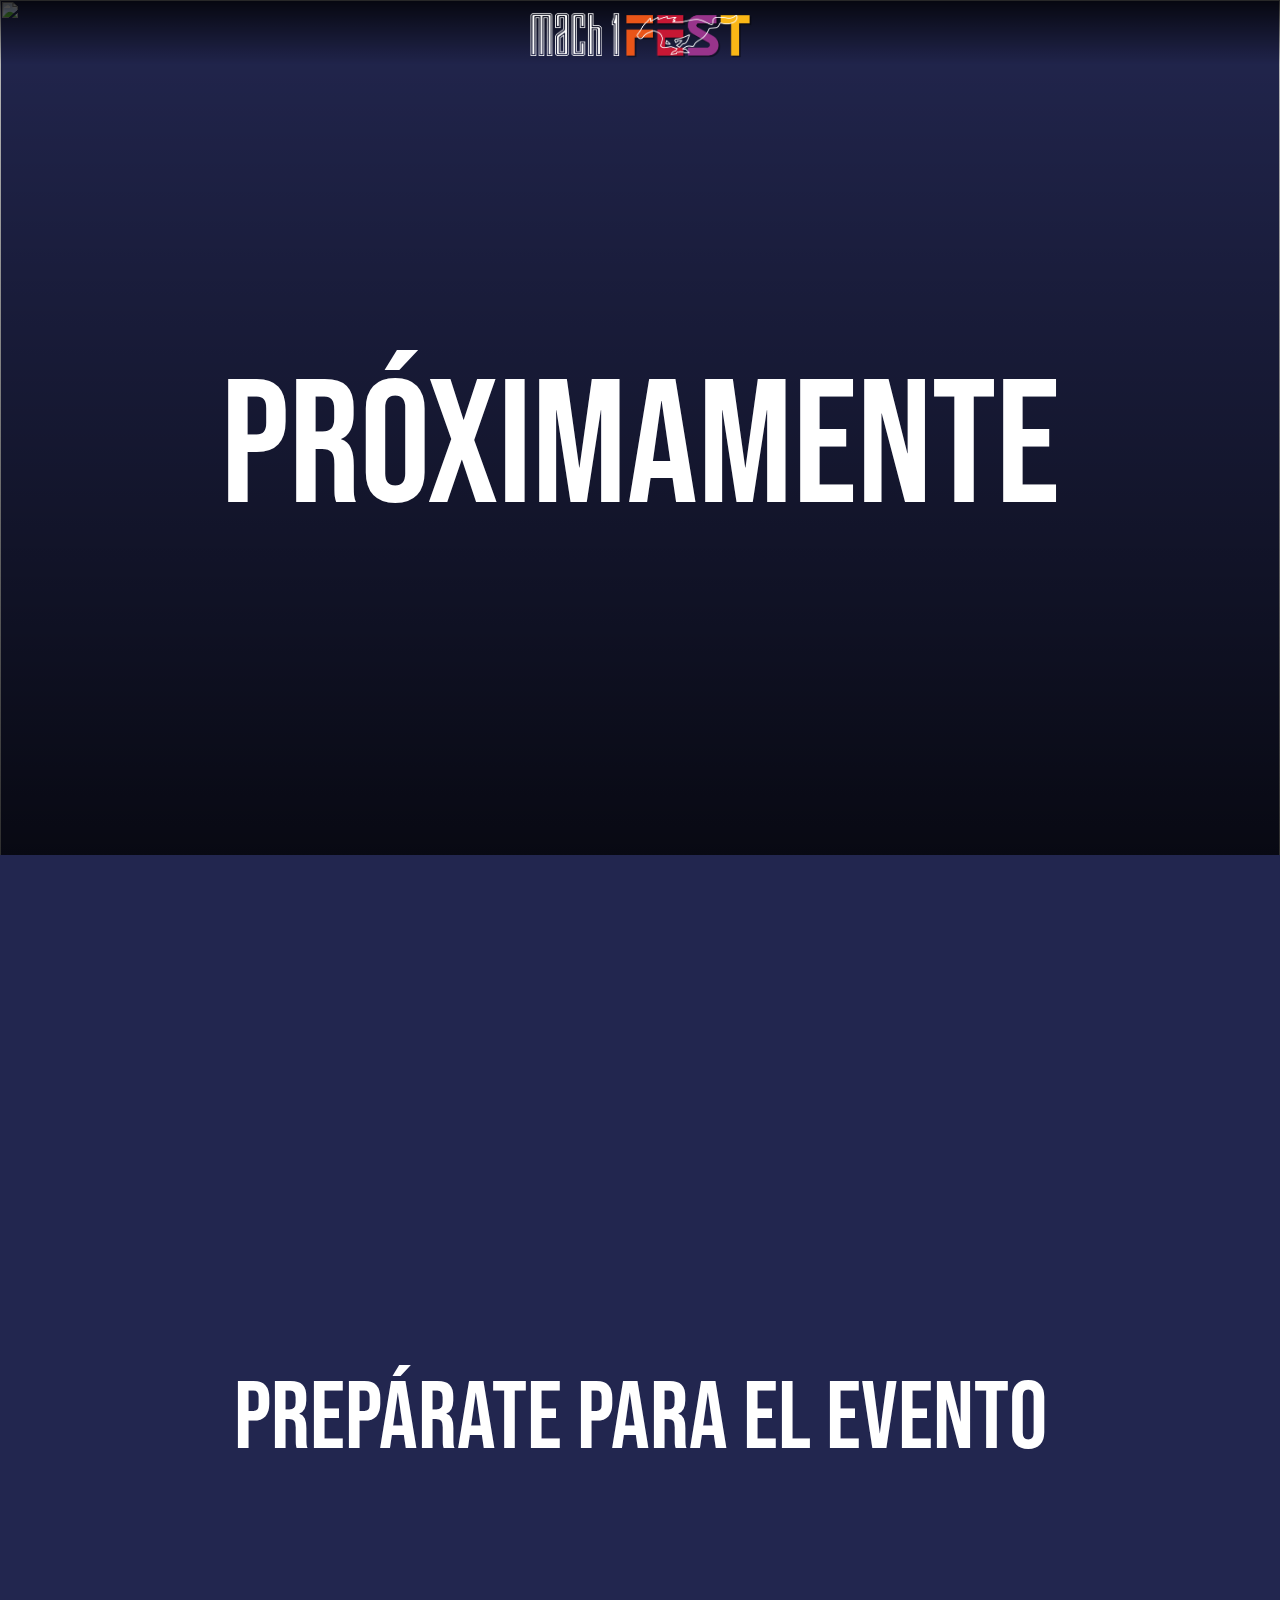
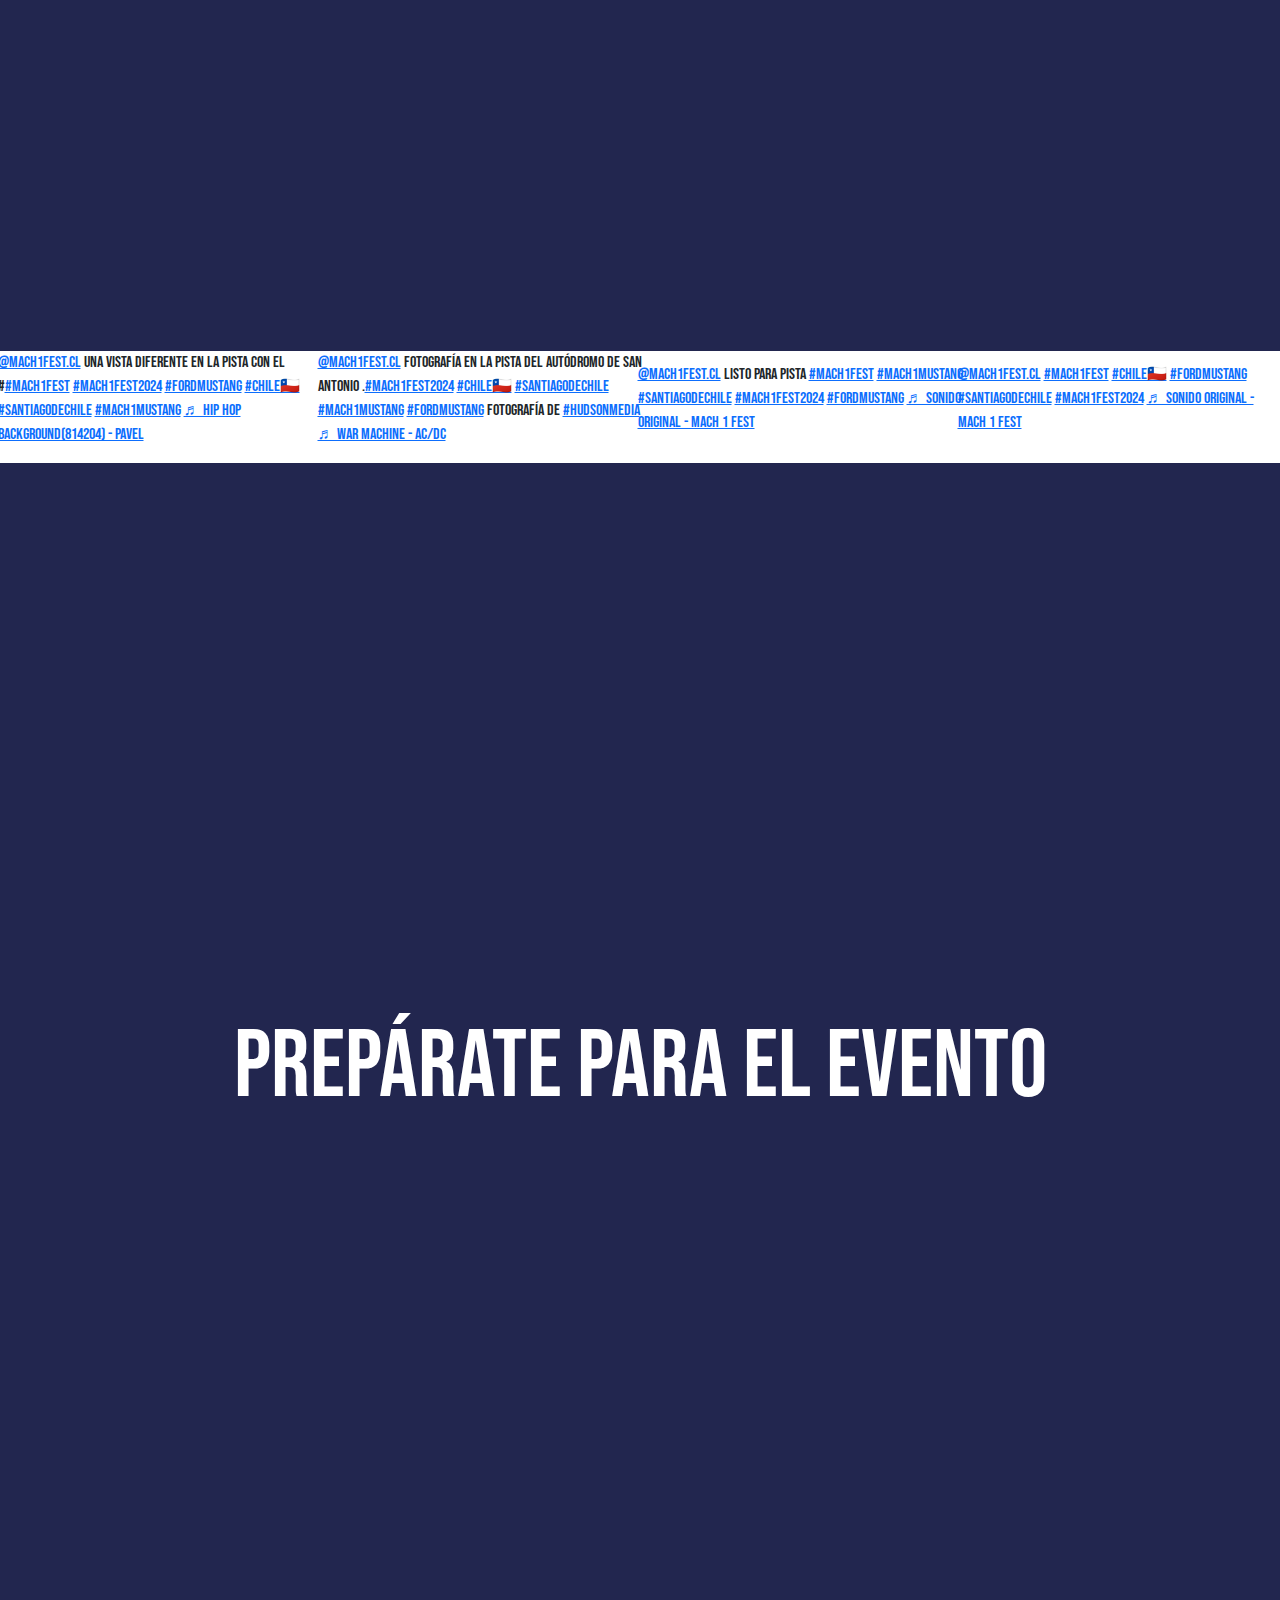
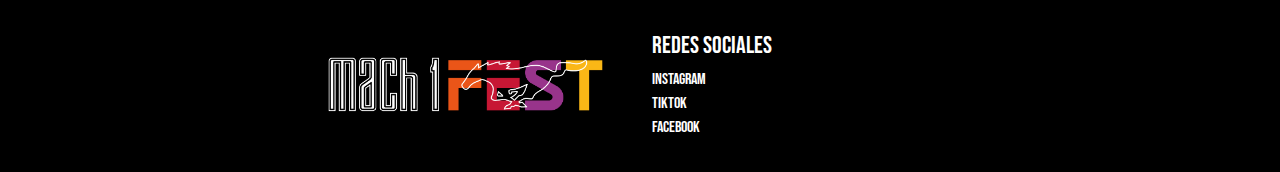
==== 2index.html @ 3122fef3 "add 2index white version" ====
<!DOCTYPE html>
<html lang="en">

<head>
  <!-- Required meta tags -->
  <meta charset="utf-8">
  <meta name="viewport" content="width=device-width, initial-scale=1">

  <!-- Bootstrap CSS -->
  <link href="https://cdn.jsdelivr.net/npm/bootstrap@5.0.2/dist/css/bootstrap.min.css" rel="stylesheet">
  <link href="https://unpkg.com/aos@2.3.1/dist/aos.css" rel="stylesheet">

  <link rel="stylesheet" href="style.css">

  <title>Hello, world!</title>
</head>

<body>

  <section class="section1   ">
    <nav class="navbar navbar-expand-lg navbar-dark ">
      <div class="container-fluid d-flex align-items-center">
        <a class="navbar-brand" href="#">
          <img src="LOGO BLANCO VERTICAL.png" alt="Logo" class="logo-nav" height="80">
        </a>
      </div>
    </nav>
    <div class="img-container ">

      <div class="image-title">
        <h2 class="d-none d-lg-block">Próximamente</h2>
      </div>
      <div class="image-title">
        <h2 class=" d-lg-none" style="font-size: 3rem;">Próximamente</h2>
      </div>

      <img src="/Imagenes-Auto/img-1.webp" alt="" class="img1">
    </div>
  </section>


  <section data-aos="fade-up" class="section2">
    <div id="carousel" class="carousel slide" data-ride="carousel">
      <div class="carousel-inner">
        <div class="carousel-item active">
          <img src="/Imagenes-Auto/img-2.webp" class="d-block w-100" alt="Imagen 1">
        </div>
        <div class="carousel-item">
          <img src="/Imagenes-Auto/img-3.webp" class="d-block w-100" alt="Imagen 2">
        </div>
        <div class="carousel-item">
          <img src="/Imagenes-Auto/img-4.webp" class="d-block w-100" alt="Imagen 3">
        </div>
        <div class="carousel-item">
          <img src="/Imagenes-Auto/img-5.webp" class="d-block w-100" alt="Imagen 4">
        </div>
        <div class="carousel-item">
          <img src="/Imagenes-Auto/img-6.webp" class="d-block w-100" alt="Imagen 5">
        </div>
        <div class="carousel-item">
          <img src="/Imagenes-Auto/img-7.webp" class="d-block w-100" alt="Imagen 6">
        </div>
      </div>

      <div class="preview-container">
        <img src="/Imagenes-Auto/img-2-min.webp" class="preview-image active" alt="Preview 1" onclick="showImage(0)">
        <img src="/Imagenes-Auto/img-3-min.webp" class="preview-image" alt="Preview 2" onclick="showImage(1)">
        <img src="/Imagenes-Auto/img-4-min.webp" class="preview-image" alt="Preview 3" onclick="showImage(2)">
        <img src="/Imagenes-Auto/img-5-min.webp" class="preview-image " alt="Preview 4" onclick="showImage(3)">
        <img src="/Imagenes-Auto/img-6-min.webp" class="preview-image" alt="Preview 5" onclick="showImage(4)">
        <img src="/Imagenes-Auto/img-7-min.webp" class="preview-image" alt="Preview 6" onclick="showImage(5)">
        <a class="custom-control-prev a-i" href="#carousel" role="button" data-slide="prev">
          <span class="custom-control-prev-icon" aria-hidden="true"></span>
          <span class="sr-only boton-circular">&#10096;</span>
        </a>

        <a class="custom-control-next a-i" href="#carousel" role="button" data-slide="next">
          <span class="custom-control-next-icon" aria-hidden="true"></span>
          <span class="sr-only boton-circular">&#10097;</span>
        </a>
      </div>
    </div>



  </section>



  <section class="section3 container-fluid">
    <!-- POLERAS -->
    <div class="row contenido-section3">
      <div class="col-12 col-sm-6 d-flex align-items-center justify-content-center ">
        <img src="llaveros.png" class="img-info" alt="" data-aos="fade-up">
      </div>
      <div class="col-12 col-sm-6 d-flex justify-content-center ">
        <img src="polera.png" class="img-info" alt="" data-aos="fade-up">
      </div>
    </div>
    <div class="texto-medio">
      <div class="d-flex justify-content-center align-items-center ">
        <h2 class="d-none d-lg-block">Prepárate  para el evento</h2>
      </div>
      <div class="d-flex justify-content-center align-items-center">
        <h2 class=" d-lg-none" style="font-size: 2.5rem;">Prepárate  para el evento</h2>
      </div>
    </div>
    <!-- GORRAS -->
    <div class="row contenido-section3">
      <div class="col-12 col-sm-6 d-flex align-items-center justify-content-center ">
        <img src="gorra.png" class="img-info" alt="" data-aos="fade-up">
      </div>
      <div class="col-12 col-sm-6 d-flex justify-content-center ">
        <img src="mousepad.png" class="img-info" alt="" data-aos="fade-up">
      </div>
    </div>

    <!-- SECCION TIKTOK -->
    <div class="row tiktok-section">
      <div class="col-12 col-lg-6 col-xl-3 d-flex align-items-center justify-content-center">
        <blockquote class="tiktok-embed " cite="https://www.tiktok.com/@mach1fest.cl/video/7309901057893666054"
          data-video-id="7309901057893666054" style="max-width: 605px;min-width: 325px;">
          <div> <a target="_blank" title="@mach1fest.cl"
              href="https://www.tiktok.com/@mach1fest.cl?refer=embed">@mach1fest.cl</a> Una vista diferente en la pista
            con
            el #<a title="mach1fest" target="_blank"
              href="https://www.tiktok.com/tag/mach1fest?refer=embed">#mach1fest</a>
            <a title="mach1fest2024" target="_blank"
              href="https://www.tiktok.com/tag/mach1fest2024?refer=embed">#mach1fest2024</a> <a title="fordmustang"
              target="_blank" href="https://www.tiktok.com/tag/fordmustang?refer=embed">#fordmustang</a> <a
              title="chile🇨🇱" target="_blank"
              href="https://www.tiktok.com/tag/chile%F0%9F%87%A8%F0%9F%87%B1?refer=embed">#chile🇨🇱</a> <a
              title="santiagodechile" target="_blank"
              href="https://www.tiktok.com/tag/santiagodechile?refer=embed">#santiagodechile</a> <a title="mach1mustang"
              target="_blank" href="https://www.tiktok.com/tag/mach1mustang?refer=embed">#mach1mustang</a> <a
              target="_blank" title="♬ Hip Hop Background(814204) - Pavel"
              href="https://www.tiktok.com/music/Hip-Hop-Background-814204-6860551076676896769?refer=embed">♬ Hip Hop
              Background(814204) - Pavel</a>
          </div>
        </blockquote>
       
      </div>
      <div class="col-12 col-lg-6 col-xl-3 d-flex align-items-center justify-content-center">
        <blockquote class="tiktok-embed" cite="https://www.tiktok.com/@mach1fest.cl/video/7309574915538177286"
          data-video-id="7309574915538177286" style="max-width: 605px;min-width: 325px;">
          <section> <a target="_blank" title="@mach1fest.cl"
              href="https://www.tiktok.com/@mach1fest.cl?refer=embed">@mach1fest.cl</a> Fotografía en la pista del
            Autódromo de San Antonio .<a title="mach1fest2024" target="_blank"
              href="https://www.tiktok.com/tag/mach1fest2024?refer=embed">#mach1fest2024</a> <a title="chile🇨🇱"
              target="_blank" href="https://www.tiktok.com/tag/chile%F0%9F%87%A8%F0%9F%87%B1?refer=embed">#chile🇨🇱</a>
            <a title="santiagodechile" target="_blank"
              href="https://www.tiktok.com/tag/santiagodechile?refer=embed">#santiagodechile</a> <a title="mach1mustang"
              target="_blank" href="https://www.tiktok.com/tag/mach1mustang?refer=embed">#mach1mustang</a> <a
              title="fordmustang" target="_blank"
              href="https://www.tiktok.com/tag/fordmustang?refer=embed">#fordmustang</a> fotografía de <a
              title="hudsonmedia" target="_blank"
              href="https://www.tiktok.com/tag/hudsonmedia?refer=embed">#hudsonmedia</a> <a target="_blank"
              title="♬ War Machine - AC&#47;DC"
              href="https://www.tiktok.com/music/War-Machine-6715196269591005185?refer=embed">♬ War Machine -
              AC&#47;DC</a>
          </section>
        </blockquote>
       
      </div>
      <div class="col-12 col-lg-6 col-xl-3 d-flex align-items-center justify-content-center">
        <blockquote class="tiktok-embed" cite="https://www.tiktok.com/@mach1fest.cl/video/7309898179795815685"
          data-video-id="7309898179795815685" style="max-width: 605px;min-width: 325px;">
          <section> <a target="_blank" title="@mach1fest.cl"
              href="https://www.tiktok.com/@mach1fest.cl?refer=embed">@mach1fest.cl</a> Listo para pista <a
              title="mach1fest" target="_blank" href="https://www.tiktok.com/tag/mach1fest?refer=embed">#mach1fest</a>
            <a title="mach1mustang" target="_blank"
              href="https://www.tiktok.com/tag/mach1mustang?refer=embed">#mach1mustang</a> <a title="santiagodechile"
              target="_blank" href="https://www.tiktok.com/tag/santiagodechile?refer=embed">#santiagodechile</a> <a
              title="mach1fest2024" target="_blank"
              href="https://www.tiktok.com/tag/mach1fest2024?refer=embed">#mach1fest2024</a> <a title="fordmustang"
              target="_blank" href="https://www.tiktok.com/tag/fordmustang?refer=embed">#fordmustang</a> <a
              target="_blank" title="♬ sonido original - Mach 1 Fest"
              href="https://www.tiktok.com/music/sonido-original-7309898187384687366?refer=embed">♬ sonido original -
              Mach 1 Fest</a>
          </section>
        </blockquote>
       
      </div>

      <div class="col-12 col-lg-6 col-xl-3 d-flex align-items-center justify-content-center">
        <blockquote class="tiktok-embed" cite="https://www.tiktok.com/@mach1fest.cl/video/7315052780438211846"
          data-video-id="7315052780438211846" style="max-width: 605px;min-width: 325px;">
          <section> <a target="_blank" title="@mach1fest.cl"
              href="https://www.tiktok.com/@mach1fest.cl?refer=embed">@mach1fest.cl</a> <a title="mach1fest"
              target="_blank" href="https://www.tiktok.com/tag/mach1fest?refer=embed">#mach1fest</a> <a
              title="chile🇨🇱" target="_blank"
              href="https://www.tiktok.com/tag/chile%F0%9F%87%A8%F0%9F%87%B1?refer=embed">#chile🇨🇱</a> <a
              title="fordmustang" target="_blank"
              href="https://www.tiktok.com/tag/fordmustang?refer=embed">#fordmustang</a> <a title="santiagodechile"
              target="_blank" href="https://www.tiktok.com/tag/santiagodechile?refer=embed">#santiagodechile</a> <a
              title="mach1fest2024" target="_blank"
              href="https://www.tiktok.com/tag/mach1fest2024?refer=embed">#mach1fest2024</a> <a target="_blank"
              title="♬ sonido original - Mach 1 Fest"
              href="https://www.tiktok.com/music/sonido-original-7315052792753392389?refer=embed">♬ sonido original -
              Mach 1 Fest</a> </section>
        </blockquote>
      
      </div>

    </div>


    <!-- LLAVEROS -->
    <div class="row contenido-section3">
      <div class="col-12 col-sm-6 d-flex align-items-center justify-content-center ">
        <img src="mochila.png" class="img-info" alt="" data-aos="fade-up">
      </div>
      <div class="col-12 col-sm-6 d-flex justify-content-center ">
        <img src="mousepad2.png" class="img-info" alt="" data-aos="fade-up">
      </div>
    </div>
    <div class="d-flex justify-content-center align-items-center ">
      <h2 class="d-none d-lg-block">Prepárate  para el evento</h2>
    </div>
    <div class="d-flex justify-content-center align-items-center">
      <h2 class=" d-lg-none" style="font-size: 3rem;">Prepárate  para el evento</h2>
    </div>
    <div class="row contenido-section3">
      <div class="col-12 col-sm-6 d-flex align-items-center justify-content-center ">
        <img src="tarjeteros.png" class="img-info" alt="" data-aos="fade-up">
      </div>
      <div class="col-12 col-sm-6 d-flex justify-content-center ">
        <img src="posavasos.png" class="img-info" alt="" data-aos="fade-up">
      </div>
    </div>
  </section>




  <footer class="footer-class container-fluid">
    <div class="row footer-row">
      <div class="col-12 col-sm-6 d-flex justify-content-center justify-content-sm-end align-items-center">
        <img src="LOGO BLANCO VERTICAL.png" height="100" alt="">
      </div>
      <div class="col-12 col-sm-6 text-center text-sm-start align-items-center content-footer">
        <h4 class="info-footer">REDES SOCIALES</h4>
        <ul class="social-list">
          <li>
            <a href="https://www.instagram.com/mach1fest?utm_source=ig_web_button_share_sheet&igsh=ZDNlZDc0MzIxNw=="
              target="_blank" class="social-icon info-footer"><i class="fab fa-facebook"></i>Instagram</a>
          </li>
          <li>
            <a href="https://www.tiktok.com/@mach1fest.cl?is_from_webapp=1&sender_device=pc" target="_blank"
              class="social-icon info-footer"><i class="fab fa-twitter"></i>TIKTOK</a>
          </li>
          <li>
            <a href="https://www.facebook.com/people/Mach1fest/61553412287434/" target="_blank"
              class="social-icon info-footer"><i class="fab fa-instagram"></i>Facebook</a>
          </li>
        </ul>
      </div>
    </div>
  </footer>




  <script src="https://code.jquery.com/jquery-3.5.1.min.js"></script>
  <script src="https://cdn.jsdelivr.net/npm/bootstrap@5.0.2/dist/js/bootstrap.bundle.min.js"></script>
  <script src="https://unpkg.com/aos@2.3.1/dist/aos.js"></script>

  <script async src="https://www.tiktok.com/embed.js"></script>

  <script src="script.js"></script>

  <script>
    AOS.init();
  </script>

</body>

</html>
---- style.css ----
/* COLORES
AZUL #22264F
MORADO #98348B
NARANJA #EA561D
ROJO #C81834
AMARILLO #FAB719

*/
@import url('https://fonts.googleapis.com/css2?family=Bebas+Neue&display=swap');
body{
  font-family:  'Bebas Neue', sans-serif;
    background-color: #22264F;
  

}
.navbar {
    background-color: transparent;
    background: linear-gradient(to bottom, rgba(0, 0, 0, 0.8), rgba(0, 0, 0, 0)); /* Degradado de negro a transparente */
    position: fixed;
    width: 100%;
    z-index: 1000;
    height: 4rem;
  }

  .navbar-brand {
    position: absolute;
    left: 50%;
    transform: translateX(-50%);
  }
.logo-nav{
    margin-top: 3%;
}
.section1 {
    height: 95vh; /* 95% de la altura de la ventana */
    overflow: hidden; /* Evita que haya desbordamiento en caso de contenido adicional */
  }

  /* IMAGEN SECTION 1 */

  .img-container {
    position: relative;
    width: 100%;
    height: 100vh;
  }
  
  .img1 {
    width: 100%;
    height: 100%;
    object-fit: cover;
  }
  
  .img-container::before {
    content: '';
    position: absolute;
    top: 0;
    left: 0;
    width: 100%;
    height: 100%;
    background: linear-gradient(to top, rgba(0, 0, 0, 0.8), transparent);
  }

  
  
/* TEXTO TITULO */

.image-title {
  position: absolute;
  top: 50%;
  left: 50%;
  transform: translate(-50%, -50%);
  text-align: center;
  width: 100%;
}

.image-title h2 {

  color: white;
  font-size: 11rem;
  margin: 0; 
}

.span-tittle{
  margin-right: -2rem; 

}

/* CARRUSEL */
  .carousel-item img {
    width: 100%;
    height: auto;
    max-height: 100vh;
    object-fit: cover;
    opacity: 0;
    transform: translateY(20px);    
    transition: opacity 1s ease-in-out, transform 1s ease-in-out; 
  }
  
  .carousel-item.active img {
    opacity: 1;
    transform: translateY(0);
  }
  
  
  .preview-image.active {
    border: 3px solid #FAB719; 
    opacity: 1;
    transform: scale(1.1); 
    transition: transform 0.3s ease-in-out; 
  }
  
  .boton-circular {
    width: 50px;
    height: 50px;
    border-radius: 50%;
    background-color:transparent ; /* rgba(0, 0, 0, 0.8) 80% de opacidad */
    display: flex;  
    justify-content: center;
    align-items: center;
    cursor: pointer;
    border-color: #FAB719;
    border: 3px solid #FAB719;
    background-color: #22264F;
  }
  .boton-circular.active {
    border: 3px solid #FAB719;
  }
  
  .boton-circular span {
    color: #FAB719;
    font-size: 24px;
  }

.a-i {
    text-decoration: none; /* Eliminar subrayado */
    color: #FAB719; /* Mantener el color original del texto */
}

/* Estilo para cuando se pasa el ratón por encima del hipervínculo */
.a-i:hover {
    color: #FAB719; /* Mantener el color original del texto */
    text-decoration: none; /* Evitar subrayado al pasar el ratón */
}
  
  .custom-control-prev,
  .custom-control-next {
    font-size: 1rem; /* Tamaño de fuente ajustado */
  }
  
  .custom-control-prev {
    margin-right: 5px; /* Espaciado entre los botones */
  }
  
  .custom-control-next {
    margin-left: 5px; /* Espaciado entre los botones */
  }
  
  .preview-container {
    position: absolute;
    bottom: 10px;
    right: 10px; /* Alineación a la derecha */
    display: flex;
    align-items: center; /* Alineación vertical */
  }
  
  .preview-image {
    width: 10%;
    height: auto; /* Ajuste de altura automático */
    margin-right: 5px; /* Espaciado entre las vistas previas */
    cursor: pointer;
  }
  
  h2{
    color: white;
    font-size: 6rem;
    
  }
  p{
    color: white;
    font-size: 27px;
    text-align: justify;
  
  }
    .section3{
      height: auto; /* 100% de la altura de la ventana */
      overflow: hidden; /* Evita que haya desbordamiento en caso de contenido adicional */
      background-color: #22264F;
    }

  .contenido-section3{
    margin-bottom: 5rem;
    margin-top: 5rem;
  }
    
  
  .img-info{
    width: 50%;
   /*  background-color: transpare  nt;
   border: 3px solid#FAB719; */
   /*margin-bottom: 10rem;*/
  
  }

  .footer-class .footer-row{
    background-color: black;
    height: auto;
  }
  
  .info-footer{
    color: white;
    text-decoration: none;
 
  }

  .content-footer{
margin-top: 2rem;
margin-bottom: 2rem;
}



.social-list {
  list-style-type: none; /* Elimina los puntos decorativos */
  padding: 0;
  margin: 0;
}

.footer-derecho{
  padding-top: 3rem;
}



.section2{
  padding-bottom: 1rem;
}

.tiktok-section{
  background-color: white;
  margin-bottom: 10rem;
}
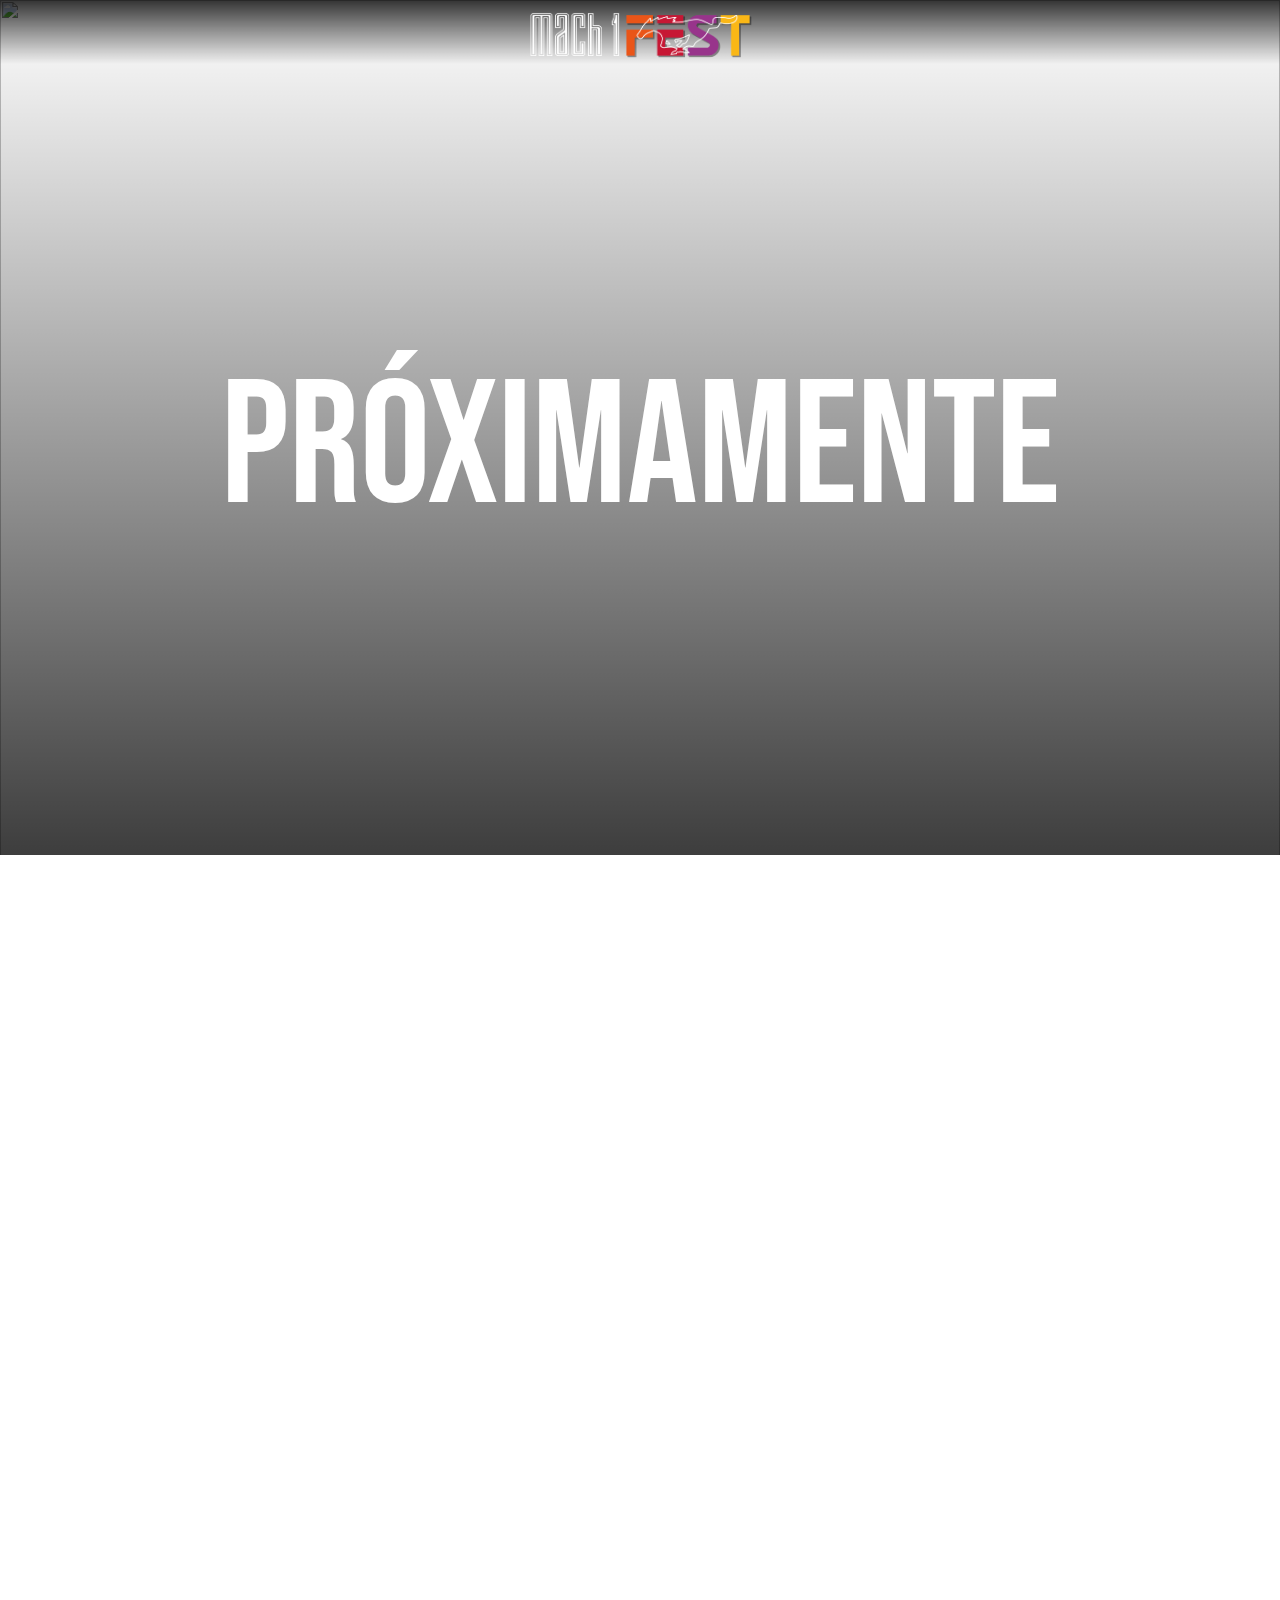
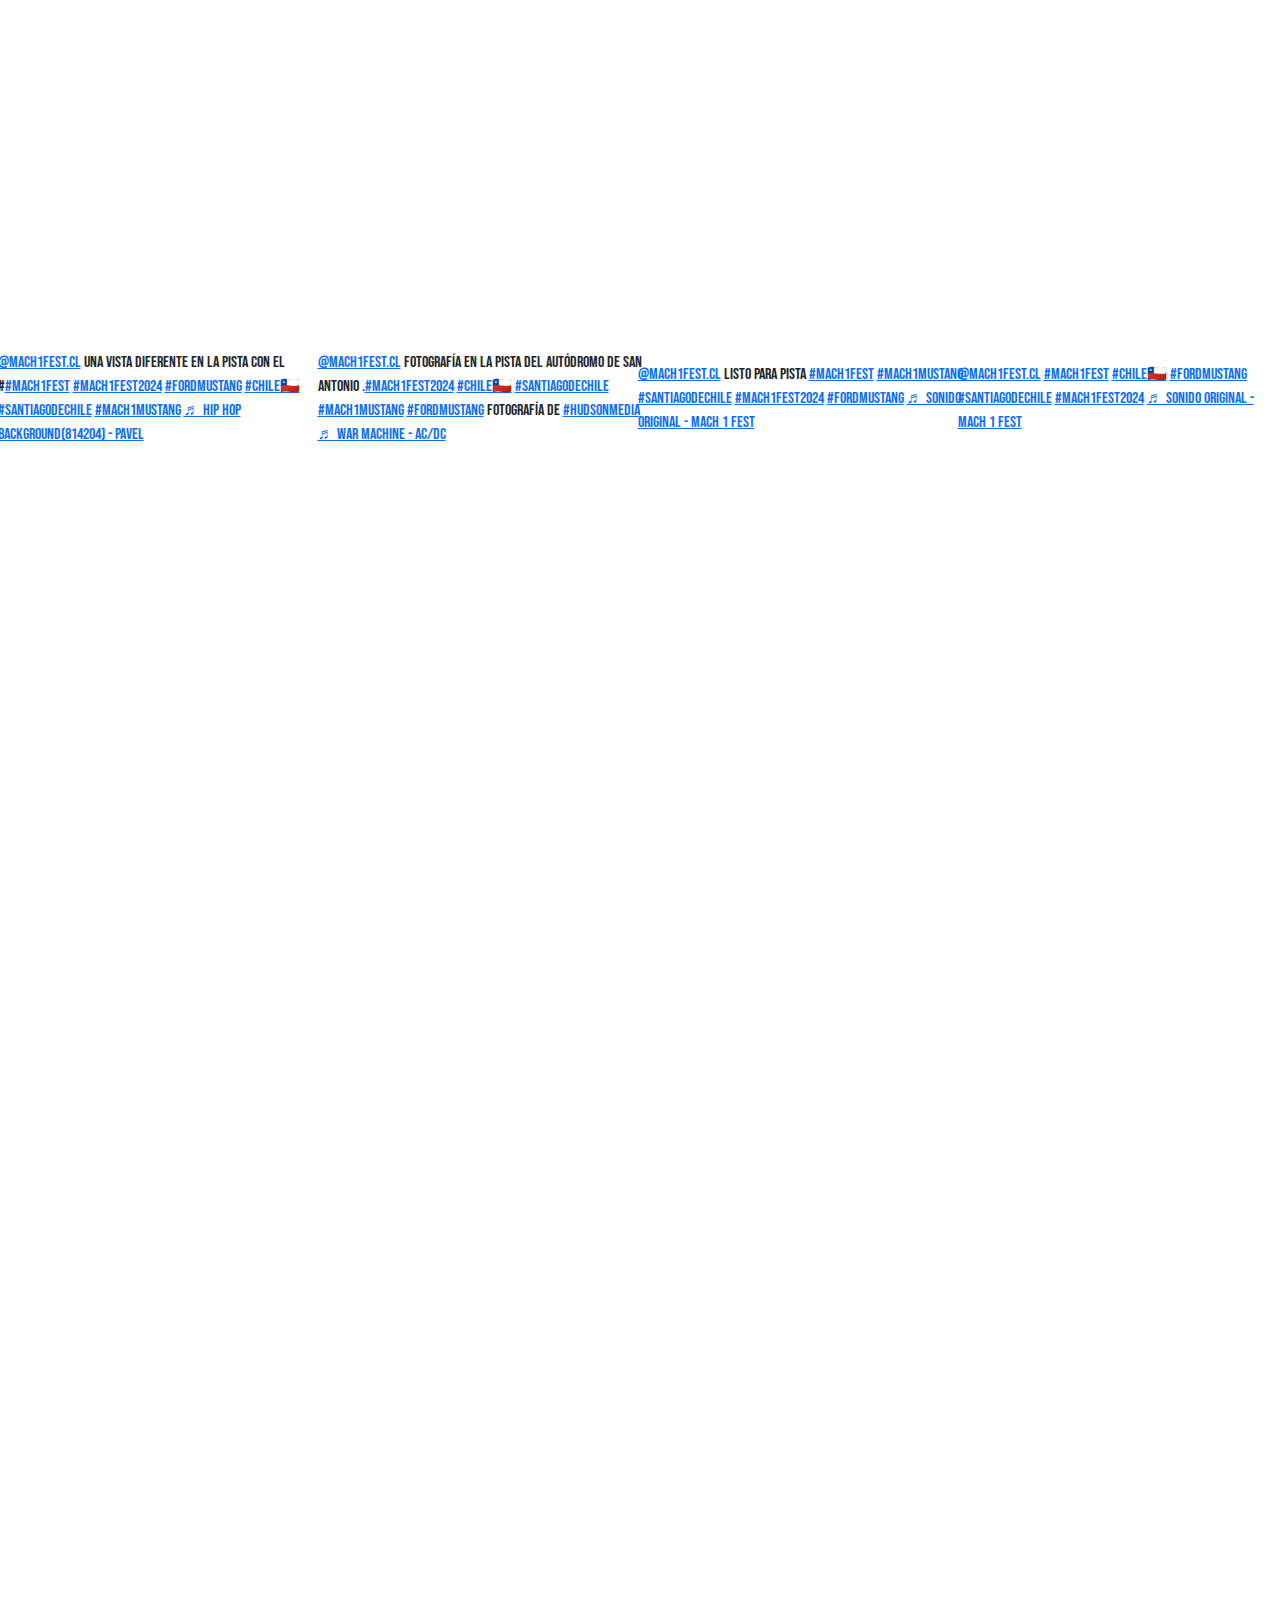
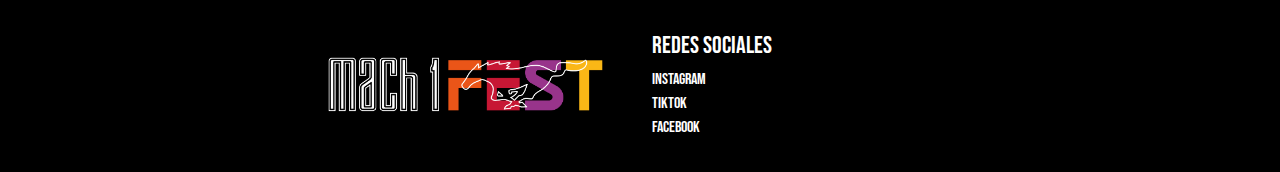
==== commit 3591ec19: "Update 2index.html" ====
--- a/2index.html
+++ b/2index.html
@@ -10,7 +10,7 @@
   <link href="https://cdn.jsdelivr.net/npm/bootstrap@5.0.2/dist/css/bootstrap.min.css" rel="stylesheet">
   <link href="https://unpkg.com/aos@2.3.1/dist/aos.css" rel="stylesheet">
 
-  <link rel="stylesheet" href="style.css">
+  <link rel="stylesheet" href="2style.css">
 
   <title>Hello, world!</title>
 </head>
@@ -275,4 +275,4 @@
 
 </body>
 
-</html>+</html>
--- a/2style.css
+++ b/2style.css
@@ -0,0 +1,243 @@
+/* COLORES
+AZUL #22264F
+MORADO #98348B
+NARANJA #EA561D
+ROJO #C81834
+AMARILLO #FAB719
+
+*/
+@import url('https://fonts.googleapis.com/css2?family=Bebas+Neue&display=swap');
+body{
+  font-family:  'Bebas Neue', sans-serif;
+    /*background-color: #22264F; */
+    background-color: white;
+  
+
+}
+.navbar {
+    background-color: transparent;
+    background: linear-gradient(to bottom, rgba(0, 0, 0, 0.8), rgba(0, 0, 0, 0)); /* Degradado de negro a transparente */
+    position: fixed;
+    width: 100%;
+    z-index: 1000;
+    height: 4rem;
+  }
+
+  .navbar-brand {
+    position: absolute;
+    left: 50%;
+    transform: translateX(-50%);
+  }
+.logo-nav{
+    margin-top: 3%;
+}
+.section1 {
+    height: 95vh; /* 95% de la altura de la ventana */
+    overflow: hidden; /* Evita que haya desbordamiento en caso de contenido adicional */
+  }
+
+  /* IMAGEN SECTION 1 */
+
+  .img-container {
+    position: relative;
+    width: 100%;
+    height: 100vh;
+  }
+  
+  .img1 {
+    width: 100%;
+    height: 100%;
+    object-fit: cover;
+  }
+  
+  .img-container::before {
+    content: '';
+    position: absolute;
+    top: 0;
+    left: 0;
+    width: 100%;
+    height: 100%;
+    background: linear-gradient(to top, rgba(0, 0, 0, 0.8), transparent);
+  }
+
+  
+  
+/* TEXTO TITULO */
+
+.image-title {
+  position: absolute;
+  top: 50%;
+  left: 50%;
+  transform: translate(-50%, -50%);
+  text-align: center;
+  width: 100%;
+}
+
+.image-title h2 {
+
+  color: white;
+  font-size: 11rem;
+  margin: 0; 
+}
+
+.span-tittle{
+  margin-right: -2rem; 
+
+}
+
+/* CARRUSEL */
+  .carousel-item img {
+    width: 100%;
+    height: auto;
+    max-height: 100vh;
+    object-fit: cover;
+    opacity: 0;
+    transform: translateY(20px);    
+    transition: opacity 1s ease-in-out, transform 1s ease-in-out; 
+  }
+  
+  .carousel-item.active img {
+    opacity: 1;
+    transform: translateY(0);
+  }
+  
+  
+  .preview-image.active {
+    border: 3px solid #FAB719; 
+    opacity: 1;
+    transform: scale(1.1); 
+    transition: transform 0.3s ease-in-out; 
+  }
+  
+  .boton-circular {
+    width: 50px;
+    height: 50px;
+    border-radius: 50%;
+    background-color:transparent ; /* rgba(0, 0, 0, 0.8) 80% de opacidad */
+    display: flex;  
+    justify-content: center;
+    align-items: center;
+    cursor: pointer;
+    border-color: #FAB719;
+    border: 3px solid #FAB719;
+    background-color: #22264F;
+  }
+  .boton-circular.active {
+    border: 3px solid #FAB719;
+  }
+  
+  .boton-circular span {
+    color: #FAB719;
+    font-size: 24px;
+  }
+
+.a-i {
+    text-decoration: none; /* Eliminar subrayado */
+    color: #FAB719; /* Mantener el color original del texto */
+}
+
+/* Estilo para cuando se pasa el ratón por encima del hipervínculo */
+.a-i:hover {
+    color: #FAB719; /* Mantener el color original del texto */
+    text-decoration: none; /* Evitar subrayado al pasar el ratón */
+}
+  
+  .custom-control-prev,
+  .custom-control-next {
+    font-size: 1rem; /* Tamaño de fuente ajustado */
+  }
+  
+  .custom-control-prev {
+    margin-right: 5px; /* Espaciado entre los botones */
+  }
+  
+  .custom-control-next {
+    margin-left: 5px; /* Espaciado entre los botones */
+  }
+  
+  .preview-container {
+    position: absolute;
+    bottom: 10px;
+    right: 10px; /* Alineación a la derecha */
+    display: flex;
+    align-items: center; /* Alineación vertical */
+  }
+  
+  .preview-image {
+    width: 10%;
+    height: auto; /* Ajuste de altura automático */
+    margin-right: 5px; /* Espaciado entre las vistas previas */
+    cursor: pointer;
+  }
+  
+  h2{
+    color: white;
+    font-size: 6rem;
+    
+  }
+  p{
+    color: white;
+    font-size: 27px;
+    text-align: justify;
+  
+  }
+    .section3{
+      height: auto; /* 100% de la altura de la ventana */
+      overflow: hidden; /* Evita que haya desbordamiento en caso de contenido adicional */
+   /*   background-color: #22264F; */
+      background-color: white;
+    }
+
+  .contenido-section3{
+    margin-bottom: 5rem;
+    margin-top: 5rem;
+  }
+    
+  
+  .img-info{
+    width: 50%;
+   /*  background-color: transpare  nt;
+   border: 3px solid#FAB719; */
+   /*margin-bottom: 10rem;*/
+  
+  }
+
+  .footer-class .footer-row{
+    background-color: black;
+    height: auto;
+  }
+  
+  .info-footer{
+    color: white;
+    text-decoration: none;
+ 
+  }
+
+  .content-footer{
+margin-top: 2rem;
+margin-bottom: 2rem;
+}
+
+
+
+.social-list {
+  list-style-type: none; /* Elimina los puntos decorativos */
+  padding: 0;
+  margin: 0;
+}
+
+.footer-derecho{
+  padding-top: 3rem;
+}
+
+
+
+.section2{
+  padding-bottom: 1rem;
+}
+
+.tiktok-section{
+  background-color: white;
+  margin-bottom: 10rem;
+}
+
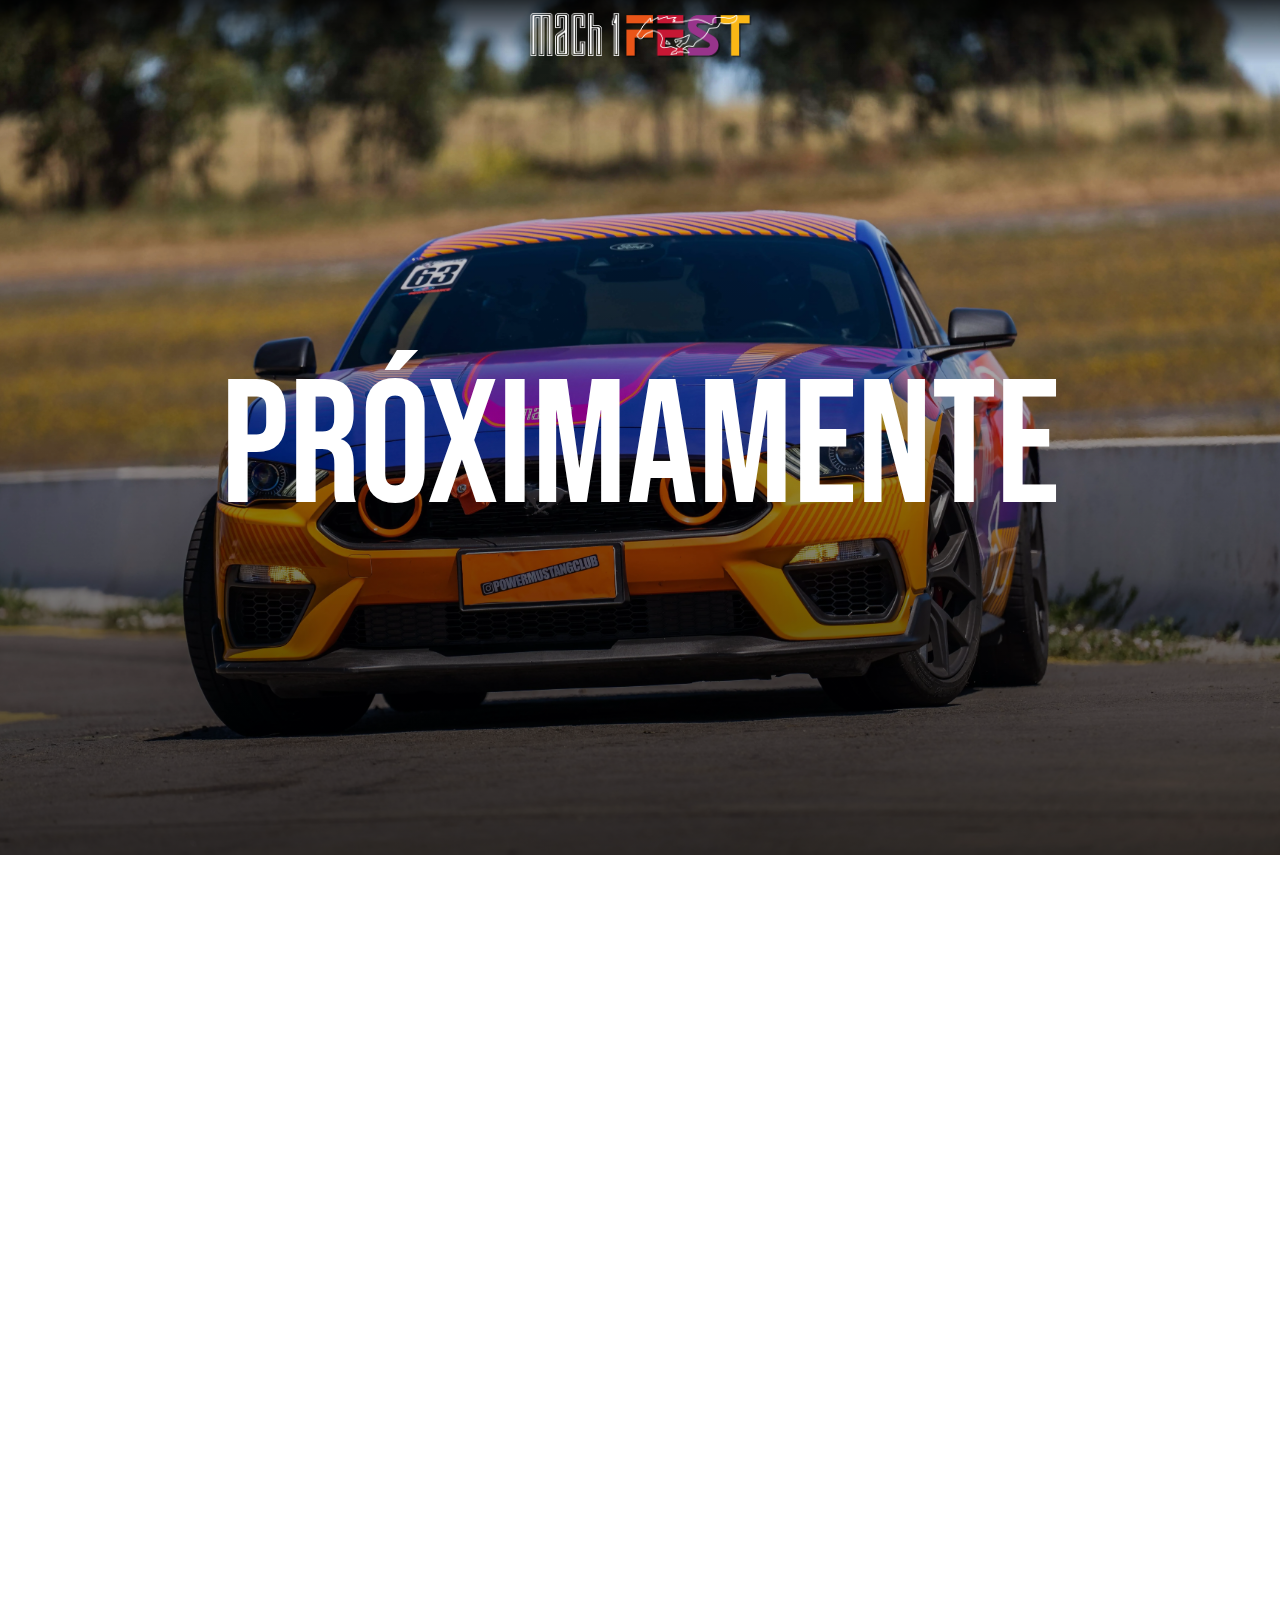
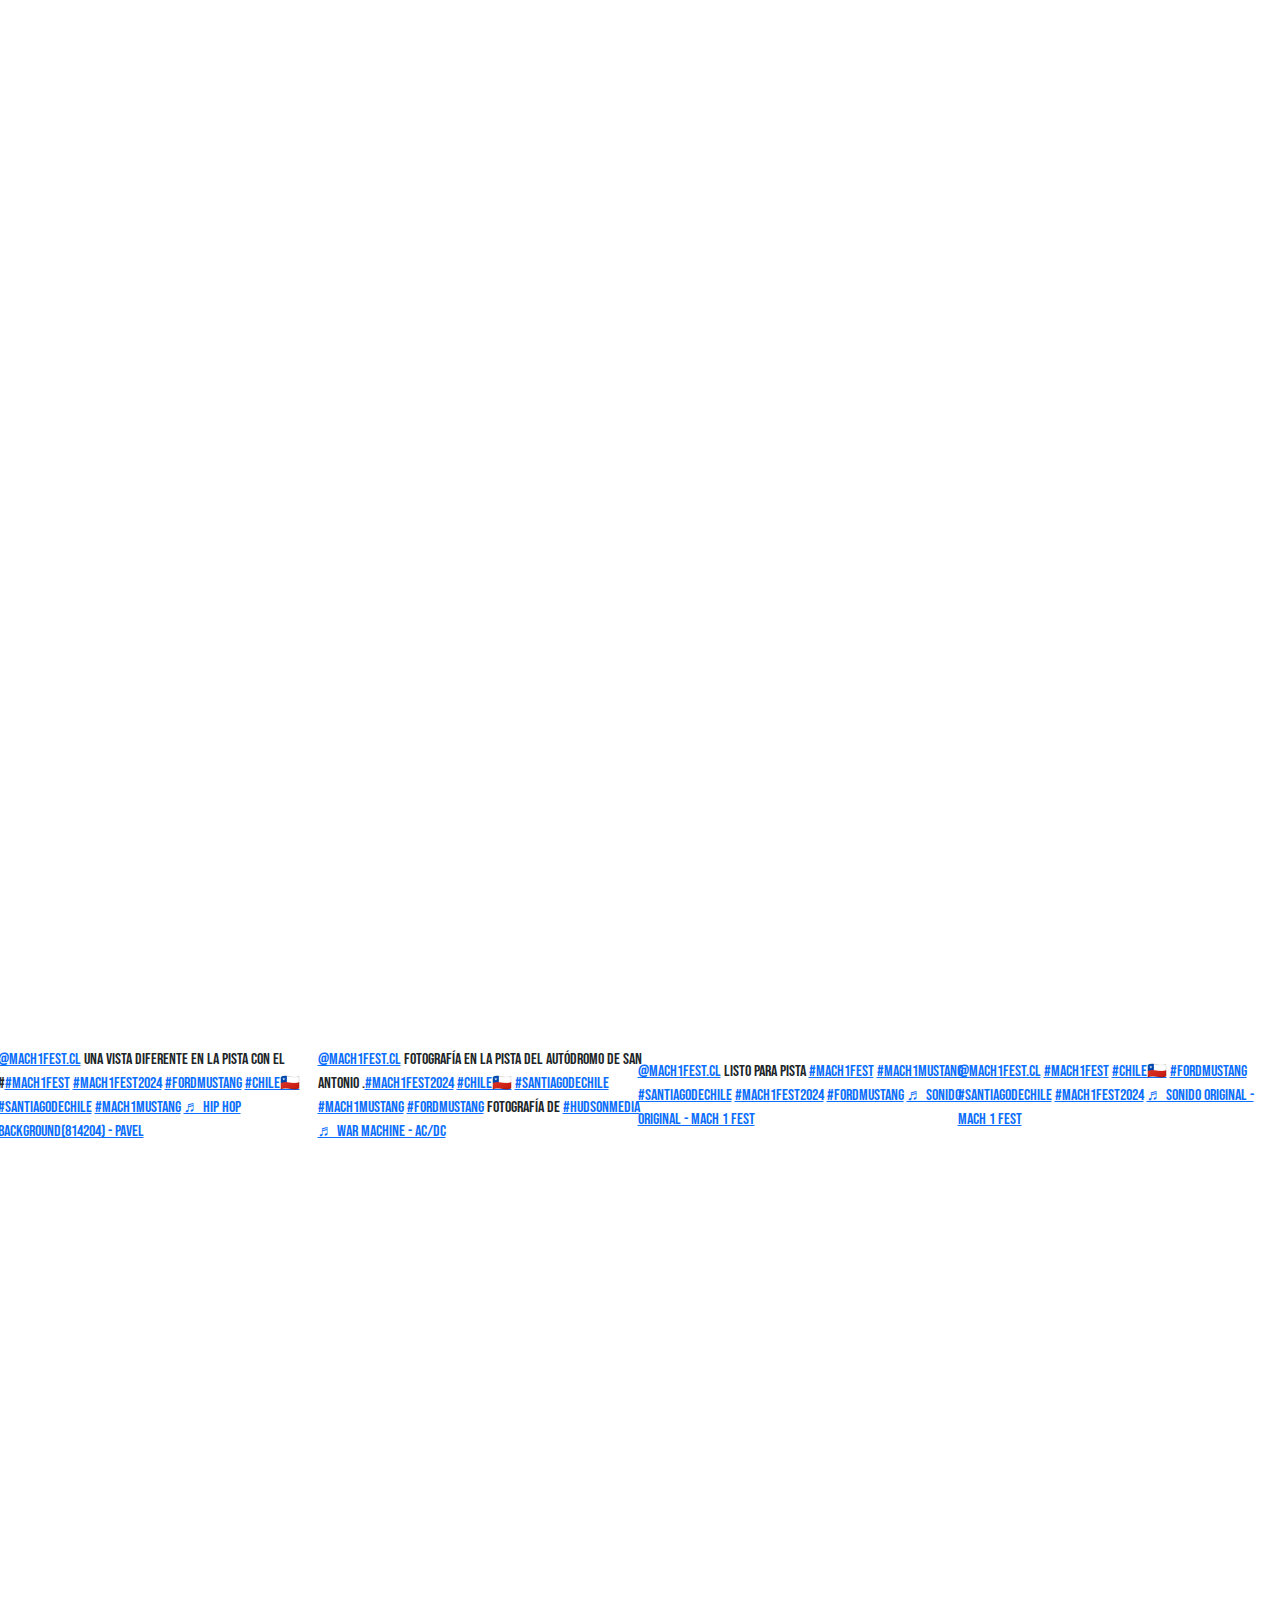
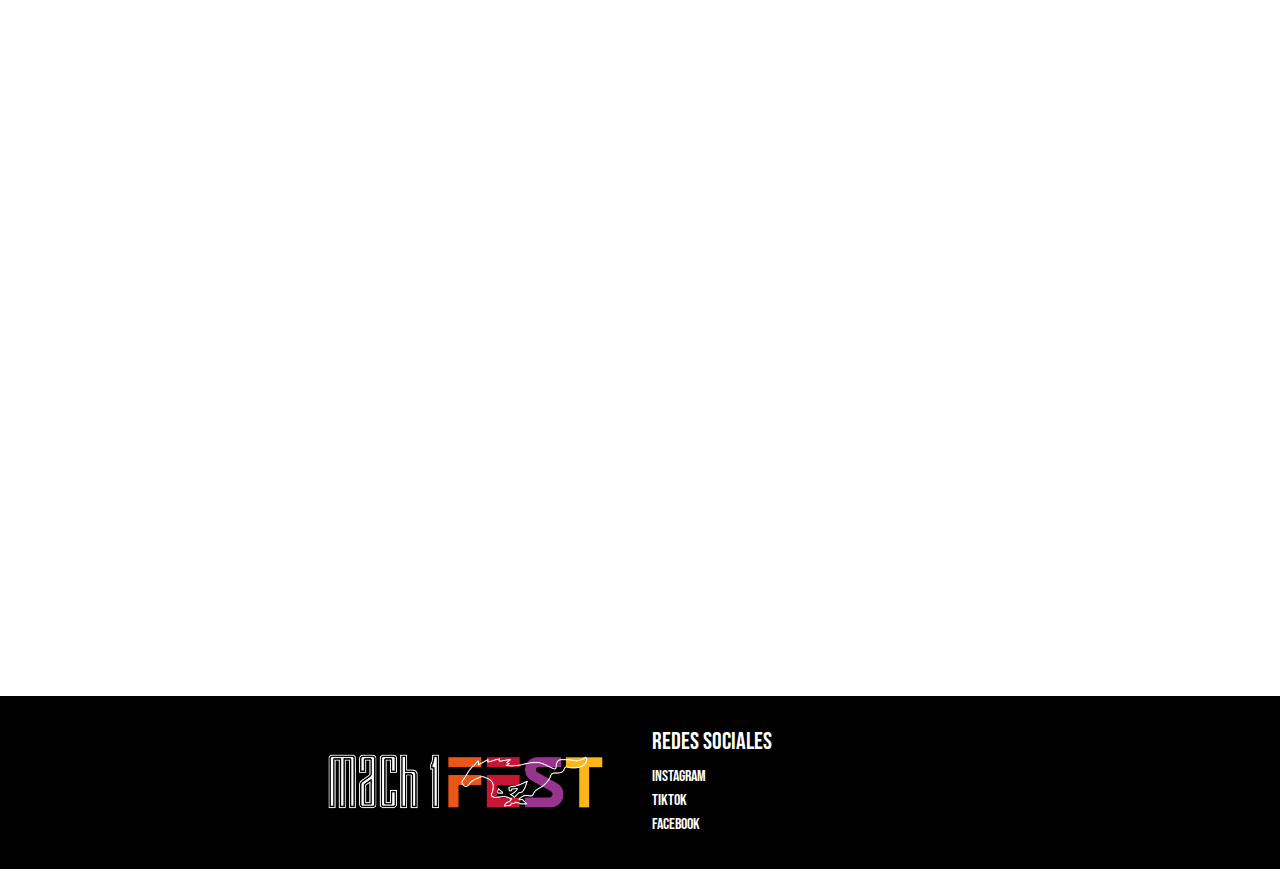
==== commit 7e5f7fda: "Update 2index.html" ====
--- a/2index.html
+++ b/2index.html
@@ -34,7 +34,7 @@
         <h2 class=" d-lg-none" style="font-size: 3rem;">Próximamente</h2>
       </div>
 
-      <img src="/Imagenes-Auto/img-1.webp" alt="" class="img1">
+      <img src="img-1.webp" alt="" class="img1">
     </div>
   </section>
 
@@ -43,32 +43,32 @@
     <div id="carousel" class="carousel slide" data-ride="carousel">
       <div class="carousel-inner">
         <div class="carousel-item active">
-          <img src="/Imagenes-Auto/img-2.webp" class="d-block w-100" alt="Imagen 1">
-        </div>
-        <div class="carousel-item">
-          <img src="/Imagenes-Auto/img-3.webp" class="d-block w-100" alt="Imagen 2">
-        </div>
-        <div class="carousel-item">
-          <img src="/Imagenes-Auto/img-4.webp" class="d-block w-100" alt="Imagen 3">
-        </div>
-        <div class="carousel-item">
-          <img src="/Imagenes-Auto/img-5.webp" class="d-block w-100" alt="Imagen 4">
-        </div>
-        <div class="carousel-item">
-          <img src="/Imagenes-Auto/img-6.webp" class="d-block w-100" alt="Imagen 5">
-        </div>
-        <div class="carousel-item">
-          <img src="/Imagenes-Auto/img-7.webp" class="d-block w-100" alt="Imagen 6">
+          <img src="img-2.webp" class="d-block w-100" alt="Imagen 1">
+        </div>
+        <div class="carousel-item">
+          <img src="img-3.webp" class="d-block w-100" alt="Imagen 2">
+        </div>
+        <div class="carousel-item">
+          <img src="img-4.webp" class="d-block w-100" alt="Imagen 3">
+        </div>
+        <div class="carousel-item">
+          <img src="img-5.webp" class="d-block w-100" alt="Imagen 4">
+        </div>
+        <div class="carousel-item">
+          <img src="img-6.webp" class="d-block w-100" alt="Imagen 5">
+        </div>
+        <div class="carousel-item">
+          <img src="img-7.webp" class="d-block w-100" alt="Imagen 6">
         </div>
       </div>
 
       <div class="preview-container">
-        <img src="/Imagenes-Auto/img-2-min.webp" class="preview-image active" alt="Preview 1" onclick="showImage(0)">
-        <img src="/Imagenes-Auto/img-3-min.webp" class="preview-image" alt="Preview 2" onclick="showImage(1)">
-        <img src="/Imagenes-Auto/img-4-min.webp" class="preview-image" alt="Preview 3" onclick="showImage(2)">
-        <img src="/Imagenes-Auto/img-5-min.webp" class="preview-image " alt="Preview 4" onclick="showImage(3)">
-        <img src="/Imagenes-Auto/img-6-min.webp" class="preview-image" alt="Preview 5" onclick="showImage(4)">
-        <img src="/Imagenes-Auto/img-7-min.webp" class="preview-image" alt="Preview 6" onclick="showImage(5)">
+        <img src="img-2-min.webp" class="preview-image active" alt="Preview 1" onclick="showImage(0)">
+        <img src="img-3-min.webp" class="preview-image" alt="Preview 2" onclick="showImage(1)">
+        <img src="img-4-min.webp" class="preview-image" alt="Preview 3" onclick="showImage(2)">
+        <img src="img-5-min.webp" class="preview-image " alt="Preview 4" onclick="showImage(3)">
+        <img src="img-6-min.webp" class="preview-image" alt="Preview 5" onclick="showImage(4)">
+        <img src="img-7-min.webp" class="preview-image" alt="Preview 6" onclick="showImage(5)">
         <a class="custom-control-prev a-i" href="#carousel" role="button" data-slide="prev">
           <span class="custom-control-prev-icon" aria-hidden="true"></span>
           <span class="sr-only boton-circular">&#10096;</span>
